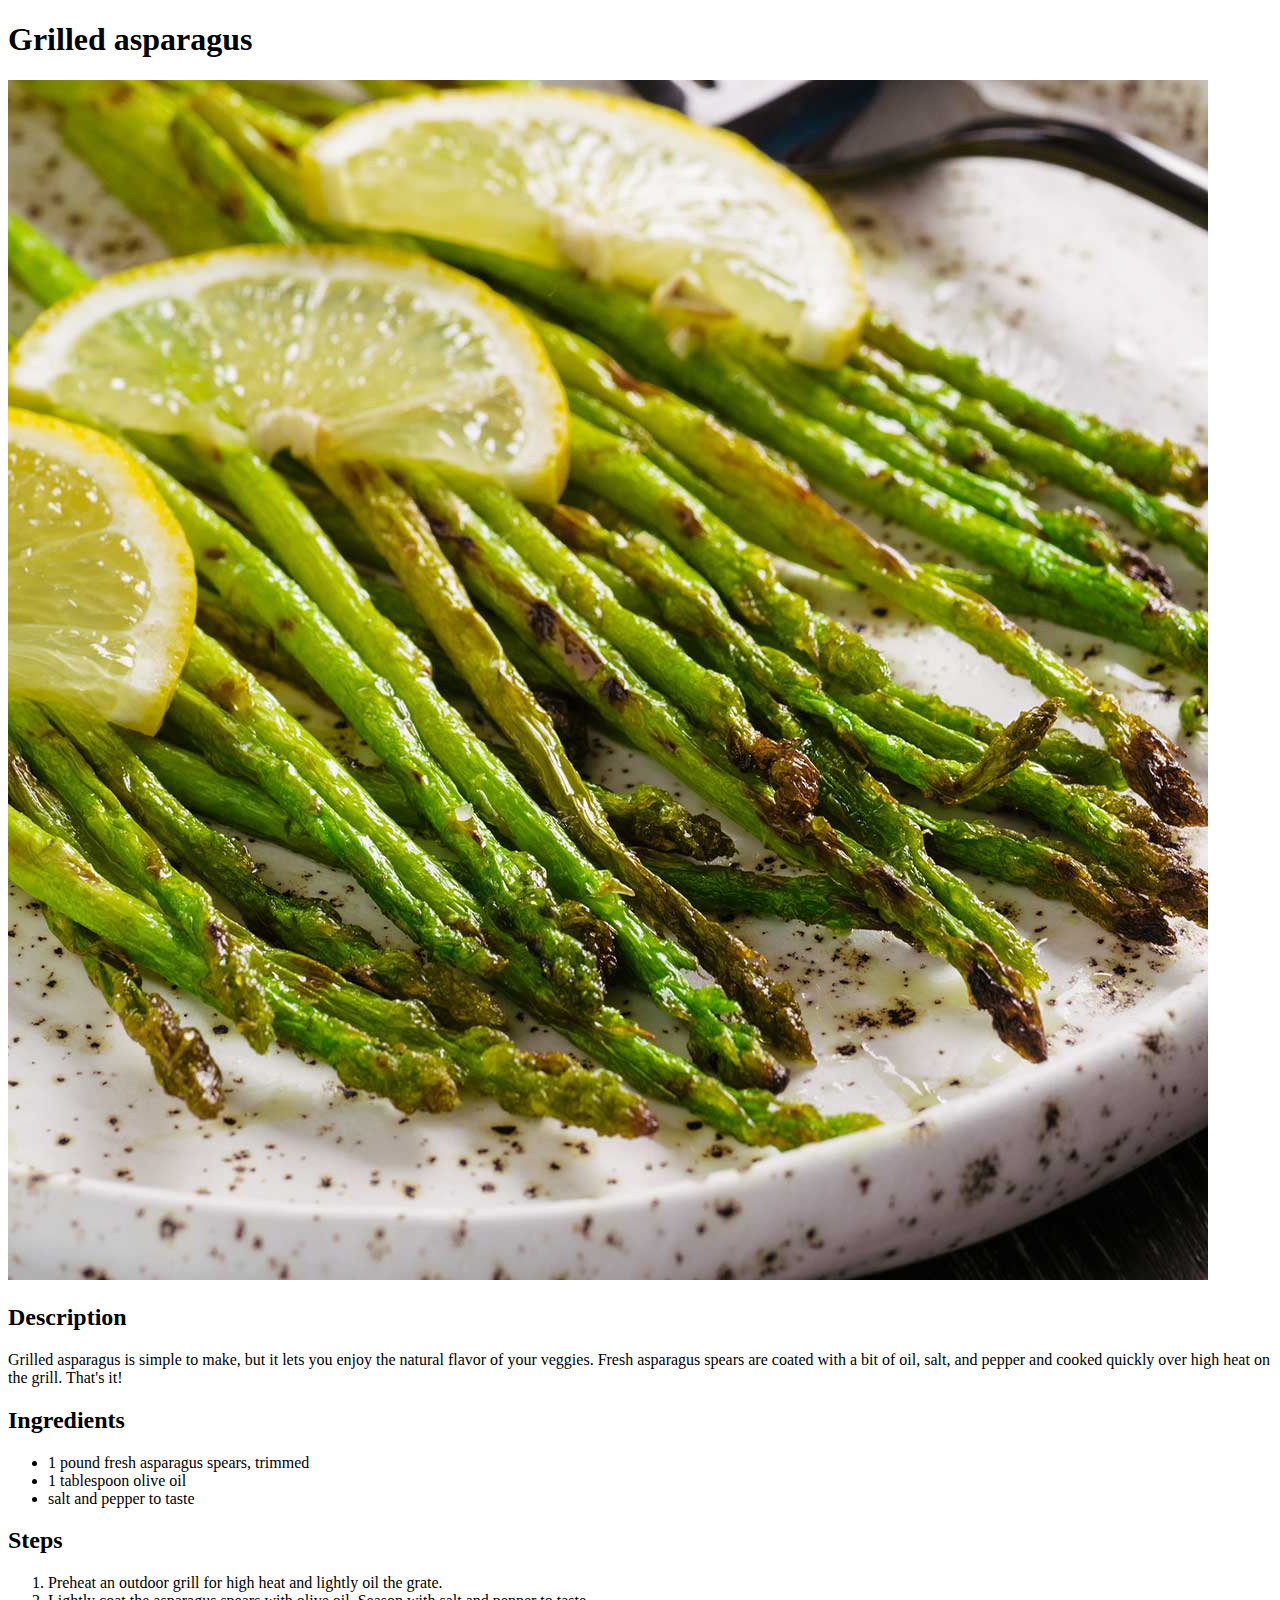
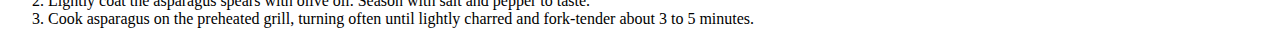
==== recipes/grilled-asparagus.html @ 28ad32ab "Add recipes/italian-chicken-marinade.html, images/italian-chicken-marinade.jpg, rename recipes/grill" ====
<!DOCTYPE html>
<html lang="en">
  <head>
    <meta charset="UTF-8">
    <title>Grilled asparagus</title>
  </head>

  <body>
    <h1>Grilled asparagus</h1>
    <img src="../images/grilled_asparagus.jpg">
    <h2>Description</h2>
    <p>
    Grilled asparagus is simple to make, 
    but it lets you enjoy the natural flavor of your veggies. 
    Fresh asparagus spears are coated with a bit of oil, salt, and pepper 
    and cooked quickly over high heat on the grill. That's it!
    </p>
    <h2>Ingredients</h2>
    <ul>
      <li>1 pound fresh asparagus spears, trimmed</li>
      <li>1 tablespoon olive oil</li>
      <li>salt and pepper to taste</li>
    </ul>
    <h2>Steps</h2>
    <ol>
      <li>Preheat an outdoor grill for high heat and lightly oil the grate.</li>
      <li>Lightly coat the asparagus spears with olive oil. Season with salt and pepper to taste.</li>
      <li>Cook asparagus on the preheated grill, turning often until lightly charred and fork-tender about 3 to 5 minutes.</li>
    </ol>
  </body>
</html>
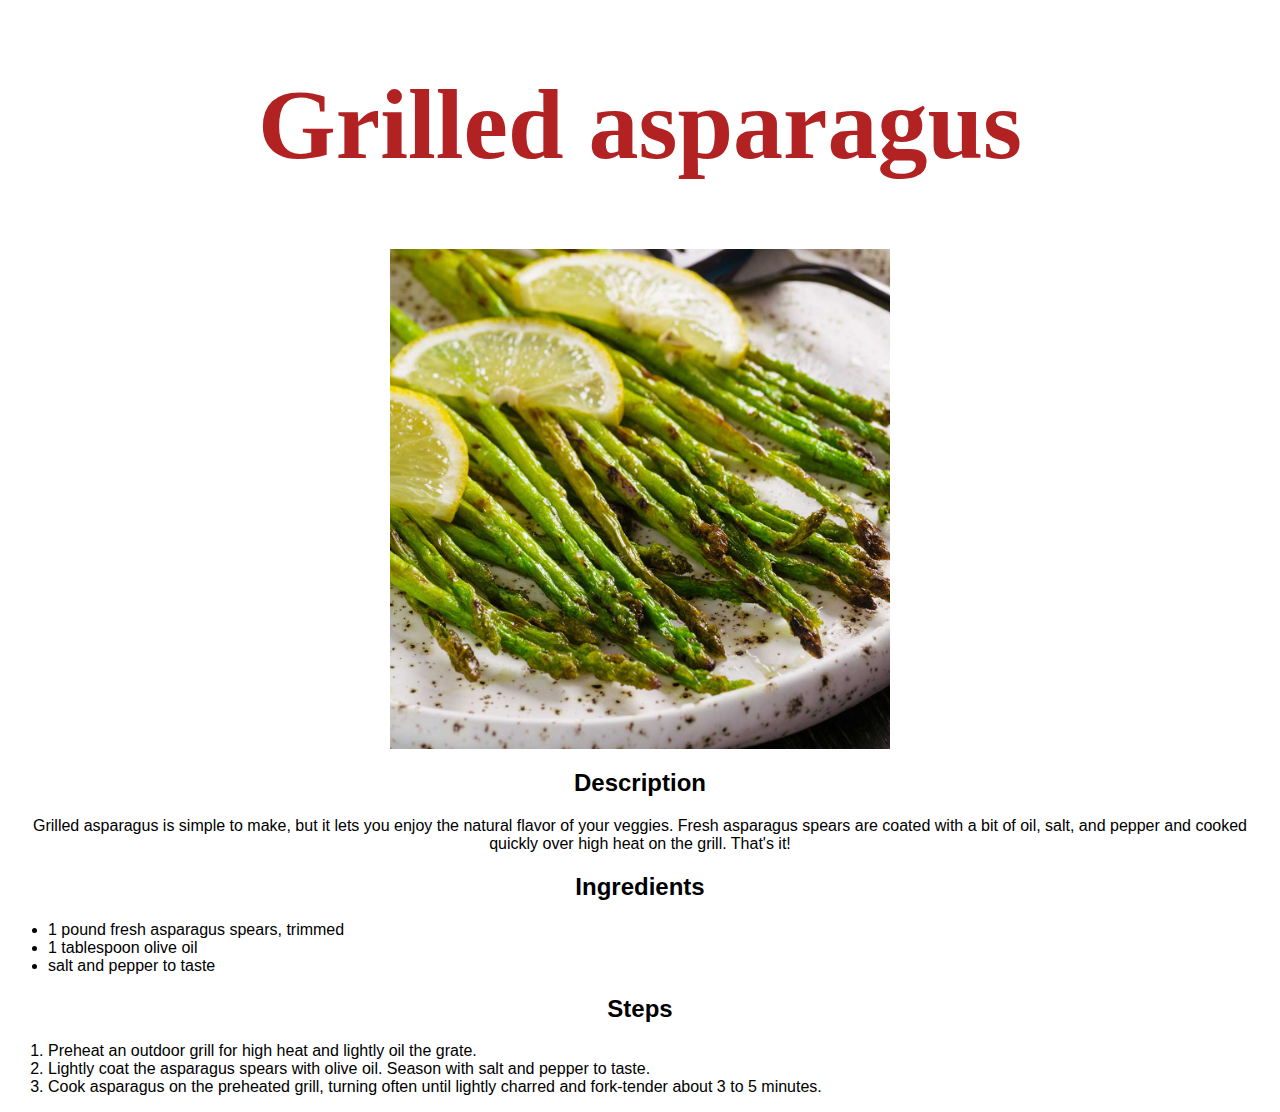
==== commit cc9585e2: "Add CSS." ====
--- a/recipes/grilled-asparagus.html
+++ b/recipes/grilled-asparagus.html
@@ -3,6 +3,7 @@
   <head>
     <meta charset="UTF-8">
     <title>Grilled asparagus</title>
+    <link rel="stylesheet" href="../style.css"/>
   </head>
 
   <body>
--- a/style.css
+++ b/style.css
@@ -0,0 +1,35 @@
+body {
+  font-family: "Verdana", sans-serif;
+}
+
+p {
+  text-align: center;
+}
+
+h1 {
+  color: #B22222;
+  font-family: "Times New Roman", serif;
+  font-size: 100px;
+  text-align: center;
+}
+
+h2 {
+  font-weight: bold;
+  text-align: center;
+}
+
+img {
+  height: auto;
+  width: 500px;
+  display: block;
+  margin: 0 auto;
+}
+
+a {
+  font-weight: bold;
+  color: #000000;
+  text-align: center;
+  font-size: 30px;
+  font-family: "Verdana", sans-serif;
+}
+
